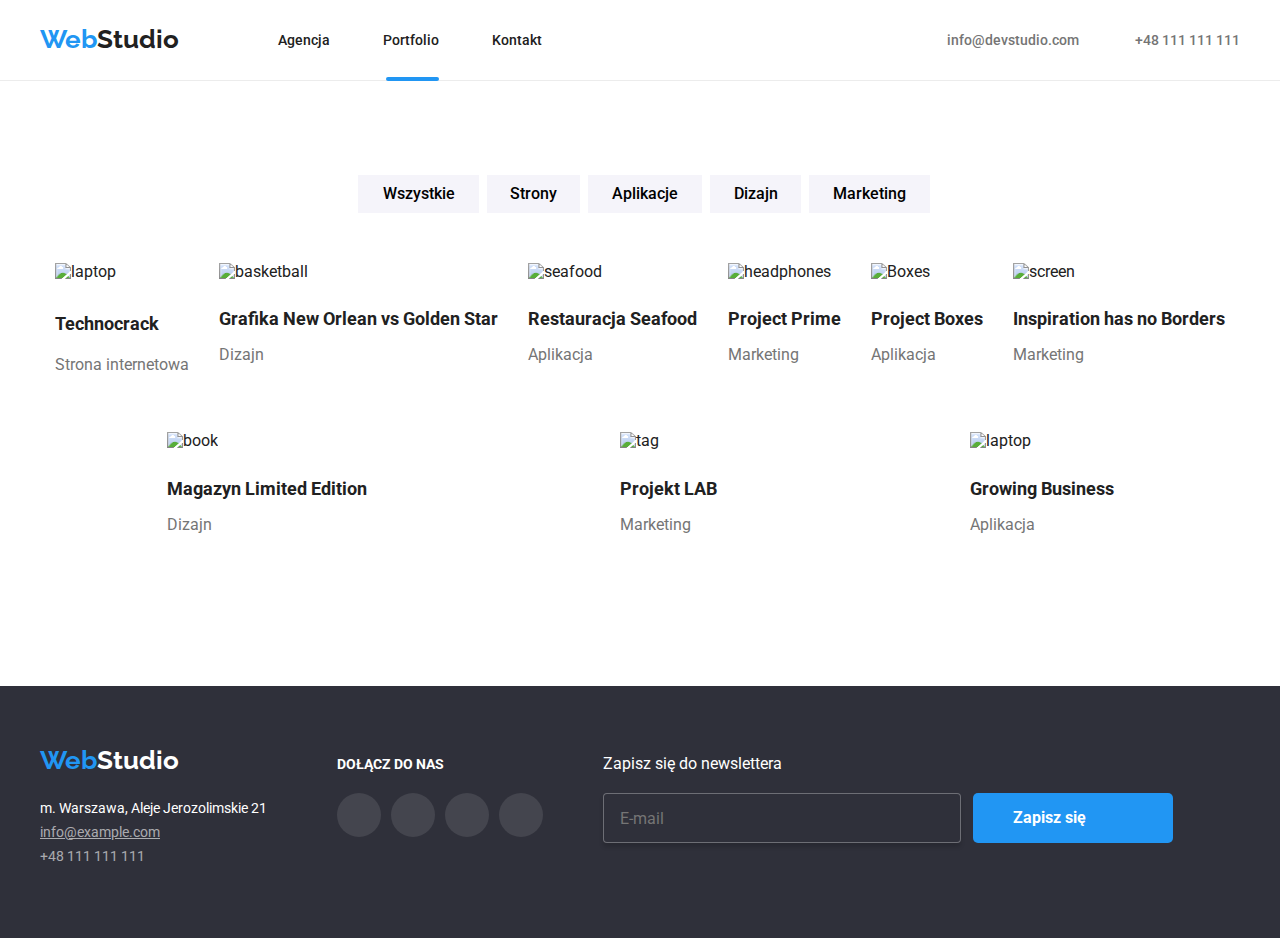
==== portfolio.html @ 6d1f9a61 "finished HW 6" ====
<!DOCTYPE html>
<html lang="en">
  <head>
    <meta charset="UTF-8" />
    <meta http-equiv="X-UA-Compatible" content="IE=edge" />
    <meta name="viewport" content="width=device-width, initial-scale=1.0" />
    <title>Portfolio</title>
    <link rel="preconnect" href="https://fonts.googleapis.com" />
    <link rel="preconnect" href="https://fonts.gstatic.com" crossorigin />
    <link
      href="https://fonts.googleapis.com/css2?family=Raleway:wght@700&family=Roboto:wght@400;500;700;900&display=swap"
      rel="stylesheet"
    />
    <link
      rel="stylesheet"
      href="https://cdnjs.cloudflare.com/ajax/libs/modern-normalize/1.0.0/modern-normalize.min.css"
    />
    <!-- WALIDATOR DODANY POWYZEJ-->
     <link rel="stylesheet" href="css/styles.css" />
  </head>
  <body>
    <header>
      <div class="container">
        <!-- SEKCJA ZACZĘTA OD container i w niej cala reszta-->
        <div class="header">
          <a class="header webstudio" href="index.html"
            ><span class="web">Web</span><span class="studio">Studio</span></a
          >
          <nav>
            <ul class="header_nav_ul header-nav-container">
              <li><a class="header_nav_li agencja" href="./index.html">Agencja</a></li>
              <li>
                <a class="header_nav_li  portfolio_portfolio" href="portfolio.html"
                  >Portfolio</a
                >
              </li>
              <li><a class="header_nav_li kontakt" href="#">Kontakt</a></li>
            </ul>
          </nav>
           <a class="header_mail" href="mailto:info@devstudio.com">
                           <svg class="icon-header icon-envelope" width="16px" height="12px">
                             <use href="./Images/icons.svg#icon-envelope"></use></svg>

           <span> info@devstudio.com</span></a>
          
     
         
         
          <a class="header_tel" href="tel:+48111111111">
             <svg class="icon-header icon-phone" width="16px" height="20px">
            <use href="./Images/icons.svg#icon-smartphone">
          <span>+48 111 111 111</span></a>
        </div>
      </div>
    </header>
    <main>
      <section class="portfolio_section1">
        <div class="container">
          <!-- SEKCJA ZACZĘTA OD container i w niej cala reszta-->
 <ul class="main_button_ul section-nav">
            <li>
              <button class="portfolio_buttons Wszystkie" type="button">
                Wszystkie
              </button>
            </li>
            <li>
              <button class="portfolio_buttons strony" type="button">
                Strony
              </button>
            </li>
            <li>
              <button class="portfolio_buttons Aplikacje" type="button">
                Aplikacje
              </button>
            </li>
            <li>
              <button class="portfolio_buttons dizajn" type="button">
                Dizajn
              </button>
            </li>
            <li>
              <button class="portfolio_buttons marketing" type="button">
                Marketing
              </button>
            </li>
          </ul>
          <ul class="section_ul section-images">
            <li>
              <figure>
                <div class="figure">
                <img
                  src="Images/portfolio/img-lap.jpg"
                  alt="laptop"
                  width="370"
                  height="294"
                />
                  <div class="overlay">
              <p>Technocrack jest popularną platformą wykorzystywaną do rozpowszechniania koronawirusa. Firmy wykorzystują tę platformę do celów szpiegowskich i ataków na niezabezpieczone serwery konkurencji</p>
            </div>
            </div>
                <figcaption class="section_figcaption">
                  <p>Technocrack</p>
                  <span class="section_figcaption_span">
                    Strona internetowa</span
                  >
                </figcaption>
              </figure>
          
            </li>
            <li>
              <figure>
                                <div class="figure">

                <img
                  src="Images/portfolio/img-kosz.jpg"
                  alt="basketball"
                  width="370"
                  height="294"
                />
                   <div class="overlay">
              <p>Technocrack jest popularną platformą wykorzystywaną do rozpowszechniania koronawirusa. Firmy wykorzystują tę platformę do celów szpiegowskich i ataków na niezabezpieczone serwery konkurencji</p>
            </div>
            </div>
                <figcaption class="section_figcaption">
                  Grafika New Orlean vs Golden Star
                  <br /><span class="section_figcaption_span">Dizajn</span>
                </figcaption>
              </figure>
            </li>
            <li>
              <figure>
                                <div class="figure">

                <img
                  src="Images/portfolio/img-seafood.jpg"
                  alt="seafood"
                  width="370"
                  height="294"
                />
                   <div class="overlay">
              <p>Technocrack jest popularną platformą wykorzystywaną do rozpowszechniania koronawirusa. Firmy wykorzystują tę platformę do celów szpiegowskich i ataków na niezabezpieczone serwery konkurencji</p>
            </div>
            </div>
                <figcaption class="section_figcaption">
                  Restauracja Seafood
                  <br /><span class="section_figcaption_span">Aplikacja</span>
                </figcaption>
              </figure>
                              <div class="figure">

            </li>
            <li>
              <figure>
                                                <div class="figure">

                <img
                  src="Images/portfolio/img-head.jpg"
                  alt="headphones"
                  width="370"
                  height="294"
                />
                   <div class="overlay">
              <p>Technocrack jest popularną platformą wykorzystywaną do rozpowszechniania koronawirusa. Firmy wykorzystują tę platformę do celów szpiegowskich i ataków na niezabezpieczone serwery konkurencji</p>
            </div>
            </div>
                <figcaption class="section_figcaption">
                  Project Prime
                  <br /><span class="section_figcaption_span">Marketing</span>
                </figcaption>
              </figure>
            </li>
            <li>
              <figure>
                                <div class="figure">

                <img
                  src="Images/portfolio/img-4(1).jpg"
                  alt="Boxes"
                  width="370"
                  height="294"
                />
                   <div class="overlay">
              <p>Technocrack jest popularną platformą wykorzystywaną do rozpowszechniania koronawirusa. Firmy wykorzystują tę platformę do celów szpiegowskich i ataków na niezabezpieczone serwery konkurencji</p>
            </div>
            </div>
                <figcaption class="section_figcaption">
                  Project Boxes
                  <br /><span class="section_figcaption_span">Aplikacja</span>
                </figcaption>
              </figure>
            </li>
            <li>
              <figure>
                                <div class="figure">

                <img
                  src="Images/portfolio/img-5(1).jpg"
                  alt="screen"
                  width="370"
                  height="294"
                />
                   <div class="overlay">
              <p>Technocrack jest popularną platformą wykorzystywaną do rozpowszechniania koronawirusa. Firmy wykorzystują tę platformę do celów szpiegowskich i ataków na niezabezpieczone serwery konkurencji</p>
            </div>
            </div>
                <figcaption class="section_figcaption">
                  Inspiration has no Borders
                  <br /><span class="section_figcaption_span">Marketing</span>
                </figcaption>
              </figure>
            </li>
            <li>
              <figure>
                                <div class="figure">

                <img
                  src="Images/portfolio/img-6(1).jpg"
                  alt="book"
                  width="370"
                  height="294"
                />
                   <div class="overlay">
              <p>Technocrack jest popularną platformą wykorzystywaną do rozpowszechniania koronawirusa. Firmy wykorzystują tę platformę do celów szpiegowskich i ataków na niezabezpieczone serwery konkurencji</p>
            </div>
            </div>
                <figcaption class="section_figcaption">
                  Magazyn Limited Edition
                  <br /><span class="section_figcaption_span">Dizajn</span>
                </figcaption>
              </figure>
            </li>
            <li>
              <figure>
                                <div class="figure">

                <img
                  src="Images/portfolio/img-7(1).jpg"
                  alt="tag"
                  width="370"
                  height="294"
                />
                   <div class="overlay">
              <p>Technocrack jest popularną platformą wykorzystywaną do rozpowszechniania koronawirusa. Firmy wykorzystują tę platformę do celów szpiegowskich i ataków na niezabezpieczone serwery konkurencji</p>
            </div>
            </div>
                <figcaption class="section_figcaption">
                  Projekt LAB
                  <br /><span class="section_figcaption_span">Marketing</span>
                </figcaption>
              </figure>
            </li>
            <li>
              <figure>
                                <div class="figure">

                <img
                  src="Images/portfolio/img-8.jpg"
                  alt="laptop"
                  width="370"
                  height="294"
                />
                   <div class="overlay">
              <p>Technocrack jest popularną platformą wykorzystywaną do rozpowszechniania koronawirusa. Firmy wykorzystują tę platformę do celów szpiegowskich i ataków na niezabezpieczone serwery konkurencji</p>
            </div>
            </div>
                <figcaption class="section_figcaption">
                  Growing Business
                  <br /><span class="section_figcaption_span">Aplikacja</span>
                </figcaption>
              </figure>
            </li>
          </ul>
        </div>
      </section>
    </main>
    <footer class="footer-container">
      <div class="container">
        <!-- SEKCJA ZACZĘTA OD container i w niej cala reszta-->
           <div class="footer">
                    <div class="welcome">
  <ul class="address_ul">
    <li>    <a class="footer webstudio" href="#"
            ><span class="web">Web</span
            ><span class="studio_footer">Studio</span></a
          ></li>
              <li class="address_li_1">m. Warszawa, Aleje Jerozolimskie 21</li>
              <li>
                <a class="footer_a footer_email" href="mailto:info@example.com"
                  >info@example.com</a
                >
              </li>
              <li>
                <a class="footer_a" href="telto:+48111111111"
                  >+48 111 111 111</a
                >
              </li>
            </ul>
            <ul class="end">
      
          
              <li> <span>DOŁĄCZ DO NAS</span></li>
              <li>
                <ul class="social-end">
                  <li>
                        <a href="#">
                          
                <svg width="20px" height="20px">
                  <use href="./Images/icons.svg#icon-instagram"></use>
                </svg>
                </a>
              </li>
              <li>
                                        <a href="#">
                <svg width="20px" height="20px">
                  <use href="./Images/icons.svg#icon-twitter"></use>
                </svg>
                </a>
              </li>
              <li>
                                        <a href="#">
                <svg width="20px" height="20px">
                  <use href="./Images/icons.svg#icon-facebook"></use>
                </svg>
                </a>
              </li>
              <li>                        <a href="#">
                <svg width="20px" height="20px">
                  <use href="./Images/icons.svg#icon-linkedin"
></use>
                </svg>
                </a>
              </li>
                </ul>
            </ul>
          </address>
                                  <div class="newsletter">
                                    <span>Zapisz się do newslettera</span>
                                    <form action="">
                                      <div class="newsletter-flex">
                                      <label for="email-newsletter"></label>
                                      <input type="email" class="email-newsletter" id="email-newsletter" placeholder="E-mail">
                                      <button class="newsletter-button" type="submit">
                                       <span>Zapisz się</span> 
                                            <svg class="flyletter" height="24px"> 
  <use href="./Images/symbol-defs.svg#icon-flyletter"></use>
</svg>
</button>
                                  


                                      </button>
                                      </div>
                                    </form>
                                  </div>

        </div>
        </div>
      </div>
    </footer>
   

  </body>
</html>
---- css/styles.css ----
body {
    color: #212121;
    /* Niewiem jak dodac kolejne czcionki alternatywne dla roboto, ale dodana jest rodzina bezszeryfowa     */
    font-family: 'Roboto', sans-serif;
}


h2 {
    font-size: 36px;
    font-weight: 700;
    line-height: 0.85;
}

h3 {
    font-size: 14px;
    font-weight: 700;
    line-height: 1.17;
}

.h3_p {
    font-size: 14px;
    font-weight: 400;
    color: #757575;
    line-height: 1.71;
    margin-top: 10px;
}

h1,
h2,
h3,
ul,
p,
section,
figure {
    padding: 0px;
    margin: 0px;
}

header {
    background-color: #FFFFFF;
}

footer {
    background-color: #2F303A;
}

ul {
    list-style-type: none;
}

main {
    padding-bottom: 94px;
}

.container {
    width: 1200px;
    margin: 0 auto;
}

.header {
    display: flex;
    height: 80px;
    align-items: center;
}

header {
    border-bottom: 1px solid #ECECEC;

}

.section2 {
    display: flex;
    margin-top: 30px;
}

.section3 {
    display: flex;
    justify-content: space-between;
}

.section3 li {
    position: relative;
}

.section3 div {
    position: absolute;
    top: 224px;
    width: 370px;
    height: 70px;
    background-color: rgba(47, 48, 58, 0.8);
    text-align: center;
    color: #FFFFFF;
}

.section3-div p {
    margin-top: 27px;
    margin-bottom: 27px;
    font-weight: 700px;
    font-size: 14px;
    line-height: 16.41px;
}

.main_section4 {
    display: flex;
    justify-content: space-between;
    background-color: #F5F4FA;
    margin-bottom: 94px;
}

.section-nav {
    display: flex;
    justify-content: center;
}

.section-images {
    display: flex;
    flex-wrap: wrap;
    justify-content: space-around;
}

.section-images li {
    margin-bottom: 30px;
    background-color: #FFFFFF;
}

.footer {
    height: 252px;
    margin-top: auto;
}

.main_section1.container {
    flex-direction: column;
    align-items: center;

}


.header-nav-container {
    display: flex;
}

.figure {
    position: relative;
    overflow: hidden;

    transition-property: box-shadow;
    transition-duration: 250ms;
    transition-timing-function: cubic-bezier(0.4, 0, 0.2, 1);

}

. .section_ul.container {
    flex-wrap: wrap;
    justify-content: space-around;
}

.section_ul.container li {
    padding: 0px;
    margin: 0px;
    margin-top: 30px;
}

.section_ul li:hover {
    border: 1px solid #EEEEEE;
    box-shadow: 0px 1px 1px rgba(161, 131, 131, 0.12),
        0px 4px 4px rgba(0, 0, 0, 0.06),
        1px 4px 6px rgba(0, 0, 0, 0.16);

}

.section_ul li:hover .overlay {
    transform: translateY(0);
    visibility: visible;
}

.overlay {
    position: absolute;
    visibility: hidden;
    top: 0;
    left: 0;
    width: 100%;
    height: 100%;
    background-color: rgba(33, 150, 243, 0.9);
    transform: translateY(100%);
    transition: transform 500ms cubic-bezier(0.4, 0, 0.2, 1);
}

.overlay p {
    font-size: 18px;
    font-weight: 400;
    color: #FFFFFF;
    line-height: 28px;
    display: inline-block;
    width: 301px;
    height: 196px;
    display: flex;
    justify-content: center;
    margin: 49px 45px 49px 24px;
}


.agencja {
    width: 53px;
    margin-left: 93px;
}



.agencja_index::after {
    content: "";
    width: 53px;
    height: 4px;
    background-color: #2196F3;
    display: inline-block;
    position: relative;
    top: 36px;
    right: 53px;
    border-radius: 2px;
}

.portfolio_portfolio::after {
    content: "";
    width: 53px;
    height: 4px;
    background-color: #2196F3;
    display: inline-block;
    position: relative;
    top: 36px;
    right: 53px;
    border-radius: 2px;
}

.portfolio_portfolio {
    margin-left: 53px;


}

.portfolio {
    width: 58px;
    margin-right: 53px;
}

.kontakt {
    width: 51px;
}

.header_mail,
.header_tel {
    color: #757575;
    text-decoration: none;
    font-size: 14px;
    font-weight: 500;
    line-height: 1.17;
    display: flex;
    align-items: center;
    fill: #757575;
    transition-property: color;
    transition-duration: 250ms;
    transition-timing-function: cubic-bezier(0.4, 0, 0.2, 1);
}



.header_nav_li:hover,
.header_nav_li:focus,
.header_mail:hover,
.header_mail:focus,
.header_tel:hover,
.header_tel:focus {
    fill: #2196F3;
    color: #2196F3;
}

.header_nav_li {
    color: #212121;
    text-decoration: none;
    font-size: 14px;
    font-weight: 500;
    line-height: 1.17;
    height: 16px;
    padding-top: 32px;
    padding-bottom: 32px;
    transition-property: color;
    transition-duration: 250ms;
    transition-timing-function: cubic-bezier(0.4, 0, 0.2, 1);
}

.main_section1 {
    background-image: linear-gradient(rgba(47, 48, 58, 0.4),
            rgba(47, 48, 58, 0.4)),
        url(../Images/background.jpg);
    height: 600px;
    background-size: cover;
    background-repeat: no-repeat;
}


.main_section2 {
    margin-top: 94px;
}

.section2-icons {
    display: flex;
    justify-content: space-around;
    align-items: center;
}

.section2-icons li {
    background-color: #F5F4FA;
    width: 270px;
    height: 120px;
}

.section2-icons svg {
    width: 270px;
    height: 70px;
    margin: auto;
    margin-top: 25px;

}


.h1-title {
    width: 696px;
    text-align: center;
    width: 650px;
    display: block;
    margin-left: auto;
    margin-right: auto;
    padding-top: 200px;
}

.main_section3 h2 {
    text-align: center;
    margin-top: 94px;
    margin-bottom: 50px;
}

.main_section3 {
    margin-bottom: 94px;
}

.main_section4 h2 {
    text-align: center;
    margin-top: 94px;
    margin-bottom: 50px;
}

.main_section5 h2 {
    text-align: center;
    margin-bottom: 50px;
}

.main_section5 {
    padding-bottom: 94px;
}

.main_section4>li {
    box-shadow: 0px 1px 3px rgba(0, 0, 0, 0.12),
        0px 1px 1px rgba(0, 0, 0, 0.14),
        0px 2px 1px rgba(0, 0, 0, 0.2);
    border-radius: 0px 0px 4px 4px;
    padding-bottom: 30px;
    background-color: #FFFFFF;
}










.header_nav_ul,
.main_button_ul,
.address_ul {
    list-style-type: none;
}

.main_button_ul.container {
    justify-content: center;
}

.main_button_ul button:hover,
.main_button_ul button:focus {
    box-shadow: 0px 3px 1px rgba(0, 0, 0, 0.1),
        0px 1px 2px rgba(0, 0, 0, 0.08),
        0px 2px 2px rgba(0, 0, 0, 0.12);

}











.icon-envelope,
.icon-phone {
    margin-right: 10px;
}

.header_tel {
    margin-left: 30px;
}

.header_mail {
    margin-left: auto;
}

.web {
    color: #2196F3;
}

.studio {
    color: #212121;
}

.studio_footer {
    color: white;
}

.footer.webstudio {
    text-decoration: none;
    font-family: "Raleway";
    font-size: 26px;
    font-weight: 700;
    width: 145px;
    height: 31px;
    margin-top: 60px;
    display: inline-block;
}

.header.webstudio {
    text-decoration: none;
    font-family: "Raleway";
    font-size: 26px;
    font-weight: 700;
    width: 145px;
    height: 31px;
}

h1 {
    font-size: 44px;
    font-weight: 900;
    color: #FFFFFF;
    line-height: 1.36;
}

.klienci {
    display: flex;
    justify-content: space-between;
    align-items: center;

}

.klienci svg {
    border-radius: 4px;
    fill: #AFB1B8;
    border: 1px solid #AFB1B8;
    transition-property: fill, border;
    transition-timing-function: cubic-bezier(0.4, 0, 0.2, 1);
    transition-duration: 250ms;

}

.klienci svg:hover {
    fill: #2196F3;
    border: 1px solid #2196F3;

}



/*                  PORTFOIO                */

.portfolio_buttons {
    cursor: pointer;
    font-size: 16px;
    font-weight: 500;
    line-height: 1.62;
    margin-left: 8px;
    border: none;
    height: 38px;
    margin-top: 94px;
    margin-bottom: 50px;
    background-color: #F5F4FA;
    transition-property: color, background-color, box-shadow;
    transition-duration: 800ms;
    transition-timing-function: cubic-bezier(0.4, 0, 0.2, 1);
}

.portfolio_buttons:hover {
    color: white;
    background-color: #2196F3;
    box-shadow: 0px 3px 1px rgba(0, 0, 0, 0.1),
        0px 1px 2px rgba(0, 0, 0, 0.08),
        0px 2px 2px rgba(0, 0, 0, 0.12);
    border-radius: 4px;
}

.portfolio_buttons.Wszystkie {
    width: 121px;
}

.portfolio_buttons.strony {
    width: 93px;
}

.portfolio_buttons.Aplikacje {
    width: 114px;
}

.portfolio_buttons.dizajn {
    width: 91px;
}

.portfolio_buttons.marketing {
    width: 121px;
}

.section_figcaption {
    margin-top: 20px;
}

.section_figcaption_span {
    margin-top: 4px;
}




.main_button {
    font-family: roboto;
    font-size: 16px;
    font-weight: 700;
    line-height: 1.87;
    cursor: pointer;
    background-color: #2196F3;
    color: #FFFFFF;
    width: 200px;
    height: 50px;
    box-shadow: 0px 4px 4px rgba(0, 0, 0, 0.15);
    border-radius: 4px;
    border: none;
    margin-top: 30px;
    display: block;
    margin: auto;
    margin-top: 30px;
    transition: 500ms linear;
    animation-duration: 500ms;
}

.section_figcaption {
    font-size: 18px;
    font-weight: 700;
    line-height: 35px;
    margin-bottom: 20px;


}

.section_figcaption p {
    padding-top: 5px;
    padding-bottom: 5px;
}


.section_figcaption_span {
    font-size: 16px;
    font-weight: 400;
    color: #757575;
    line-height: 35px;
    padding-top: 5px;
    padding-bottom: 5px;
}

.figcaption_main {
    font-size: 16px;
    font-weight: 500;
    line-height: 1.17;
    margin-top: 30px;
    text-align: center;
}

.figcaption_span {
    color: #757575;
    font-weight: 400;
}

.figcaption_main p {
    margin-top: 10px;
}

.address_li_1 {
    color: #FFFFFF;
    font-size: 14px;
    font-weight: 400;
    font-family: roboto;

    line-height: 1.71;
    margin-top: 20px;
}

.footer_a {
    color: rgba(255, 255, 255, 0.6);
    font-size: 14px;
    font-weight: 400;
    font-style: normal;
    line-height: 1.71;
    text-decoration: none;
    margin-top: 9px;
}

.footer_email {
    text-decoration: underline;
}

.Nasz-zespol-ikony {
    display: flex;
}

.sociale {}

.linki {
    width: 206px;
    /*border: 1px solid black; */
    margin-right: auto;
    margin-left: auto;
    margin-top: 20px;
    display: flex;
    justify-content: space-between;
    align-items: center;

}

.linki a {
    height: 44px;
    width: 44px;
    display: inline-block;
    border-radius: 50%;
    fill: #757575;
    transition-property: background-color;
    transition-timing-function: cubic-bezier(0.4, 0, 0.2, 1);
    transition-duration: 250ms;

}

.linki svg {
    margin-top: 12px;
    margin-bottom: 12px;
    transition-duration: 250ms;



}

.linki svg:hover {
    fill: #EEEEEE;
}

.linki a:hover {
    background-color: #2196F3;
    fill: #EEEEEE;
}


.welcome {
    display: flex;
    align-items: baseline;
}

.end {
    margin-left: 70px;
}

.end span {
    margin-bottom: 20px;
    color: white;
    font-size: 14px;
    font-weight: 700;
}

.social-end {
    display: flex;
    margin-top: 20px;
}

.social-end a {
    height: 44px;
    width: 44px;
    display: inline-block;
    border-radius: 50%;
    fill: white;
    background-color: rgba(255, 255, 255, 0.1);
    margin-right: 10px;
    transition-property: background-color;
    transition-timing-function: cubic-bezier(0.4, 0, 0.2, 1);
    transition-duration: 250ms;

}

.social-end a:hover {
    background-color: #2196F3;
}



.social-end svg {
    margin: 12px
}

.backdrop {
    position: fixed;
    top: 0px;
    left: 0px;
    width: 100%;
    height: 100%;
    background-color: rgba(0, 0, 0, 0.2);
    transition: 250ms cubic-bezier(0.4, 0, 0.2, 1);
}

.modal {
    position: absolute;
    left: 50%;
    top: 50%;
    transform: translate(-50%, -50%);
    width: 528px;
    height: 581px;
    background-color: #FFFFFF;
    transition-property: scale(1);
    animation: animateModal 1000ms 1000ms;
}

@keyframes animateModal {
    0% {
        transform: translate(-50%, -50%) scale(0);
    }

    100% {
        transform: translate(-50%, -50%) scale(1);
    }

}

.is-hidden {
    opacity: 0;
    visibility: hidden;
    pointer-events: none;
}

.close-btn {
    position: absolute;
    top: 8px;
    right: 8px;
    width: 30px;
    height: 30px;
    background-color: #FFFFFF;
    border: 1px solid rgba(0, 0, 0, 0.1);
    border-radius: 50%;
    cursor: pointer;
    padding: 0px;

}

.icon-close {
    width: 11px;
    height: 11px;
    margin: 8.5px;
}

.newsletter span {

    color: #FFFFFF;
}

.newsletter {
    margin-left: 50px;
}

.email-newsletter {
    width: 358px;
    height: 50px;
    background-color: #2F303A;
    border: 1px solid;
    padding-left: 16px;
    border-color: rgba(255, 255, 255, 0.3);
    border-radius: 4px;
    box-shadow: 0px 4px 4px 0px #00000026;
    color: #EEEEEE;
    outline: none;
}

.email-newsletter::placeholder {}

.newsletter-button {
    width: 200px;
    height: 50px;
    background-color: #2196F3;
    border-radius: 5px;
    margin-left: 12px;
    color: #FFFFFF;
    padding: 0;
    border: 0;
    display: flex;
    justify-content: center;
    align-items: center;
}

.newsletter-flex {
    display: flex;
    justify-content: center;
    margin-top: 20px;
}

.flyletter {
    width: 24px;
    margin-left: 24px;

}

.newsletter-button span {
    color: #FFFFFF;
    font-weight: 700;
    font-size: 16px;
    width: 82px;
    display: inline;
    line-height: 30px;

}

.newsletter-button:hover {
    cursor: pointer;
}

/*                                           MODAL       */

.modal label {
    position: absolute;
}

.modal p {
    position: absolute;
    top: 40px;
    font-size: 20px;
    line-height: 23, 44px;
    color: #212121;
    font-weight: 700;
    width: 448px;
    display: block;
    text-align: center;
}



.Feedback {
    top: 309px;
    margin-left: 40px;

}

textarea {
    width: 448px;
    border: 1px solid rgba(33, 33, 33, 0.2);

}

.Feedback-textarea {
    margin-top: 4px;
    resize: none;
    padding-left: 16px;
    padding-top: 12px;
}

.Feedback::placeholder {
    color: rgba(117, 117, 117, 0.5);
}

.Feedback-textarea:focus {
    border: 1px solid #2196F3;
    outline: none;

}

.checkbox {
    top: 450px;
    left: 54px;
    position: absolute;
    width: 16px;
    height: 15px;
      width: 397px;
      left: 0;
}

.checkbox input {
    width: 16px;
    height: 15px;
}

.checkbox a {
    color: #2196F3;
    text-decoration: underline;
}

.checkbox a:hover {
    cursor: default;

}

.checkbox p {
    top: -4px;
    font-family: Roboto;
    font-size: 14px;
    font-style: normal;
    font-weight: 400;
    line-height: 24px;
    letter-spacing: 0.03em;
    text-align: left;
margin-left: 54px;
    display: flex;
    align-items: center;
}


.column-modal {
    width: 448px;
    height: 40px;
    position: relative;
    margin-top: 4px;
}










.column-modal input {
    padding-left: 42px;
    width: 406px;
    height: 40px;
    border: 1px solid rgba(33, 33, 33, 0.2);
    width: 100%;
    border-radius: 4px;
}

.column-modal input {
    outline: none;
}

.column-modal input:hover,
.column-modal input:focus {
    outline: #2196F3;
    border: 1px solid #2196F3;
    fill: #2196F3;
}



.column-modal:hover {
    fill: #2196F3;
}

.column-modal:focus-within {
    fill: #2196F3;

}




.Imie {
    top: 75px;
    display: block;
    margin-left: 40px;
    margin-top: 12px;
}

.Telefon {
    top: 160px;
    margin-left: 40px;
}

.email {
    margin-left: 40px;
    margin-top: 10px;
    display: block;
    top: 221px;
}

.icon-person {
    position: absolute;
    top: 35%;
    left: 15px;
}

.icon-tel {
    position: absolute;
    top: 35%;
    left: 15px;
}

.icon-letter {
    position: absolute;
    top: 45%;
    left: 15px;
}

.submit-modal {
    width: 200px;
    height: 50px;
    background-color: #2196F3;
    font-size: 16px;
    font-weight: 700;
    line-height: 30px;
    border: none;
    border-radius: 4px;
    box-shadow: 0px 4px 4px 0px #00000026;
    top: 500px;
    left: 164px;
    position: absolute;
    color: #EEEEEE;

}


.checkbox p::before {
    content: "";
    display: block;
    height: 16px;
    width: 16px;
    border: 1px solid #212121;
    border-radius: 1px;
    display: inline-block;
    margin-right: 7px;
      
}
.checkbox-input:checked +  p::before {
        background-color: #2196F3;
    border: none;
    background-image: url(/Images/chekcbox.svg);
    background-repeat: no-repeat;
    background-position: center;
}


.visually-hidden {
    position: absolute !important;
    clip: rect(1px 1px 1px 1px);
    clip: rect(1px, 1px, 1px, 1px);
    padding: 0 !important;
    border: 0 !important;
    height: 1px !important;
    width: 1px !important;
    overflow: hidden;
}
/*
.checkbox:checked + .checkbox p::before {
    color: red;
    background-color: red;
}



.imie-modal input:focus {
    border: 1px solid #2196F3;
    fill: red;

}
.Telefon {
    margin-left: 40px;
    margin-top: 10px;
    top: 153px;
    display: block;
}

.Telefon input {
    border: 1px solid rgba(33, 33, 33, 0.2);
    width: 448px;
    height: 40px;
    margin-right: 40px;
    margin-top: 4px;
}
.column-modal :nth-child(1) {
    margin-top: 150px;
}
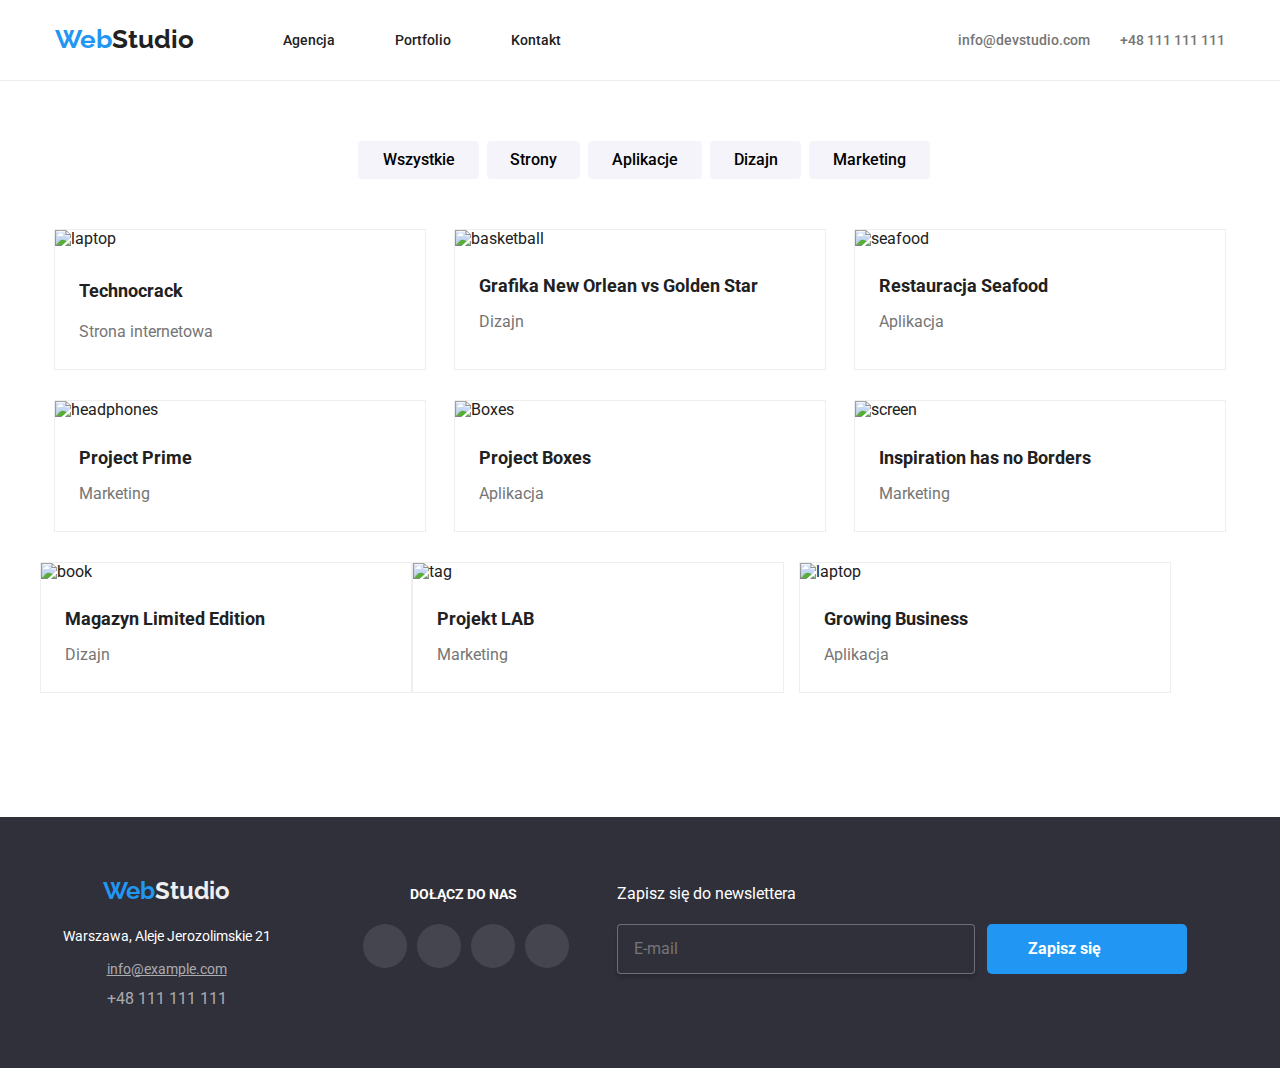
==== commit e8186082: "hamburger done" ====
--- a/portfolio.html
+++ b/portfolio.html
@@ -16,29 +16,37 @@
       href="https://cdnjs.cloudflare.com/ajax/libs/modern-normalize/1.0.0/modern-normalize.min.css"
     />
     <!-- WALIDATOR DODANY POWYZEJ-->
-     <link rel="stylesheet" href="css/styles.css" />
+     <link rel="stylesheet" href="./css/main.min.css" />
   </head>
   <body>
     <header>
       <div class="container">
         <!-- SEKCJA ZACZĘTA OD container i w niej cala reszta-->
-        <div class="header">
-          <a class="header webstudio" href="index.html"
-            ><span class="web">Web</span><span class="studio">Studio</span></a
+          <div class="header">
+          <a class="header-logo" href="index.html"
+            ><span class="header-logo__web">Web</span><span class="header-logo__studio--black-theme">Studio</span></a
           >
+          <a href="#" class="mobile-menu" mobile-menu-open="">
+
+                                         <svg width="24px" height="60px"><use href="./Images/symbol-defs-hamburger.svg#icon-hamburger" id="hamburger"></use></svg>
+</a>
+</button>
           <nav>
-            <ul class="header_nav_ul header-nav-container">
-              <li><a class="header_nav_li agencja" href="./index.html">Agencja</a></li>
+            <ul class="header-nav">
+              <li><a class="header-nav__item  header-nav__item_after" href="index.html">Agencja</a></li>
               <li>
-                <a class="header_nav_li  portfolio_portfolio" href="portfolio.html"
+                <a class="header-nav__item header-nav__item_margin-right" href="portfolio.html"
                   >Portfolio</a
                 >
-              </li>
-              <li><a class="header_nav_li kontakt" href="#">Kontakt</a></li>
+
+              </li>
+              <li><a class="header-nav__item" href="#">Kontakt</a></li>
             </ul>
           </nav>
-           <a class="header_mail" href="mailto:info@devstudio.com">
-                           <svg class="icon-header icon-envelope" width="16px" height="12px">
+          <div class="header-contacts">
+
+           <a class="header-mail" href="mailto:info@devstudio.com">
+                           <svg class="header-mail__icon" >
                              <use href="./Images/icons.svg#icon-envelope"></use></svg>
 
            <span> info@devstudio.com</span></a>
@@ -46,18 +54,22 @@
      
          
          
-          <a class="header_tel" href="tel:+48111111111">
-             <svg class="icon-header icon-phone" width="16px" height="20px">
+          <a class="header-tel" href="tel:+48111111111">
+             <svg class="header-tel__icon">
             <use href="./Images/icons.svg#icon-smartphone">
           <span>+48 111 111 111</span></a>
+        </div>
         </div>
       </div>
     </header>
     <main>
-      <section class="portfolio_section1">
+                  <!--        SASS ZROBIONY DO TEGO PUNKTU-->
+                                <!--       BEM zrobiony do tego punktu-->
+
+      <section>
         <div class="container">
           <!-- SEKCJA ZACZĘTA OD container i w niej cala reszta-->
- <ul class="main_button_ul section-nav">
+ <ul class="section-nav">
             <li>
               <button class="portfolio_buttons Wszystkie" type="button">
                 Wszystkie
@@ -91,8 +103,7 @@
                 <img
                   src="Images/portfolio/img-lap.jpg"
                   alt="laptop"
-                  width="370"
-                  height="294"
+              
                 />
                   <div class="overlay">
               <p>Technocrack jest popularną platformą wykorzystywaną do rozpowszechniania koronawirusa. Firmy wykorzystują tę platformę do celów szpiegowskich i ataków na niezabezpieczone serwery konkurencji</p>
@@ -114,8 +125,6 @@
                 <img
                   src="Images/portfolio/img-kosz.jpg"
                   alt="basketball"
-                  width="370"
-                  height="294"
                 />
                    <div class="overlay">
               <p>Technocrack jest popularną platformą wykorzystywaną do rozpowszechniania koronawirusa. Firmy wykorzystują tę platformę do celów szpiegowskich i ataków na niezabezpieczone serwery konkurencji</p>
@@ -134,8 +143,7 @@
                 <img
                   src="Images/portfolio/img-seafood.jpg"
                   alt="seafood"
-                  width="370"
-                  height="294"
+                 
                 />
                    <div class="overlay">
               <p>Technocrack jest popularną platformą wykorzystywaną do rozpowszechniania koronawirusa. Firmy wykorzystują tę platformę do celów szpiegowskich i ataków na niezabezpieczone serwery konkurencji</p>
@@ -156,8 +164,7 @@
                 <img
                   src="Images/portfolio/img-head.jpg"
                   alt="headphones"
-                  width="370"
-                  height="294"
+               
                 />
                    <div class="overlay">
               <p>Technocrack jest popularną platformą wykorzystywaną do rozpowszechniania koronawirusa. Firmy wykorzystują tę platformę do celów szpiegowskich i ataków na niezabezpieczone serwery konkurencji</p>
@@ -176,8 +183,7 @@
                 <img
                   src="Images/portfolio/img-4(1).jpg"
                   alt="Boxes"
-                  width="370"
-                  height="294"
+                
                 />
                    <div class="overlay">
               <p>Technocrack jest popularną platformą wykorzystywaną do rozpowszechniania koronawirusa. Firmy wykorzystują tę platformę do celów szpiegowskich i ataków na niezabezpieczone serwery konkurencji</p>
@@ -196,8 +202,7 @@
                 <img
                   src="Images/portfolio/img-5(1).jpg"
                   alt="screen"
-                  width="370"
-                  height="294"
+                  
                 />
                    <div class="overlay">
               <p>Technocrack jest popularną platformą wykorzystywaną do rozpowszechniania koronawirusa. Firmy wykorzystują tę platformę do celów szpiegowskich i ataków na niezabezpieczone serwery konkurencji</p>
@@ -216,8 +221,7 @@
                 <img
                   src="Images/portfolio/img-6(1).jpg"
                   alt="book"
-                  width="370"
-                  height="294"
+               
                 />
                    <div class="overlay">
               <p>Technocrack jest popularną platformą wykorzystywaną do rozpowszechniania koronawirusa. Firmy wykorzystują tę platformę do celów szpiegowskich i ataków na niezabezpieczone serwery konkurencji</p>
@@ -236,8 +240,7 @@
                 <img
                   src="Images/portfolio/img-7(1).jpg"
                   alt="tag"
-                  width="370"
-                  height="294"
+                 
                 />
                    <div class="overlay">
               <p>Technocrack jest popularną platformą wykorzystywaną do rozpowszechniania koronawirusa. Firmy wykorzystują tę platformę do celów szpiegowskich i ataków na niezabezpieczone serwery konkurencji</p>
@@ -256,8 +259,7 @@
                 <img
                   src="Images/portfolio/img-8.jpg"
                   alt="laptop"
-                  width="370"
-                  height="294"
+                 
                 />
                    <div class="overlay">
               <p>Technocrack jest popularną platformą wykorzystywaną do rozpowszechniania koronawirusa. Firmy wykorzystują tę platformę do celów szpiegowskich i ataków na niezabezpieczone serwery konkurencji</p>
@@ -276,31 +278,31 @@
     <footer class="footer-container">
       <div class="container">
         <!-- SEKCJA ZACZĘTA OD container i w niej cala reszta-->
-           <div class="footer">
-                    <div class="welcome">
-  <ul class="address_ul">
-    <li>    <a class="footer webstudio" href="#"
-            ><span class="web">Web</span
-            ><span class="studio_footer">Studio</span></a
+            <div class="footer">
+                    <div class="footer-flex">
+  <ul class="footer-adres">
+    <li>    <a class="footer-logo" href="#"
+            ><span class="footer-logo__web">Web</span
+            ><span class="footer-logo__studio--white-theme">Studio</span></a
           ></li>
-              <li class="address_li_1">m. Warszawa, Aleje Jerozolimskie 21</li>
-              <li>
-                <a class="footer_a footer_email" href="mailto:info@example.com"
+              <li class="footer-adres__item1"><p>Warszawa, Aleje Jerozolimskie 21</p></li>
+              <li class="footer-adres__item2">
+                <a href="mailto:info@example.com"
                   >info@example.com</a
                 >
               </li>
-              <li>
-                <a class="footer_a" href="telto:+48111111111"
+              <li class="footer-adres__item3">
+                <a href="telto:+48111111111"
                   >+48 111 111 111</a
                 >
               </li>
             </ul>
-            <ul class="end">
+            <ul class="footer-socials">
       
           
               <li> <span>DOŁĄCZ DO NAS</span></li>
-              <li>
-                <ul class="social-end">
+             <li>
+                <ul class="footer-socials__icons">
                   <li>
                         <a href="#">
                           
@@ -333,19 +335,20 @@
                 </ul>
             </ul>
           </address>
-                                  <div class="newsletter">
+                      <div class="footer-form">
                                     <span>Zapisz się do newslettera</span>
                                     <form action="">
-                                      <div class="newsletter-flex">
-                                      <label for="email-newsletter"></label>
-                                      <input type="email" class="email-newsletter" id="email-newsletter" placeholder="E-mail">
-                                      <button class="newsletter-button" type="submit">
+                                      <div class="footer-form__flex ">
+                                      <label for="footer-form__label"></label>
+                                      <input type="email" class="footer-form__label" id="email-newsletter" placeholder="E-mail">
+                                      <button class="footer-form__button " type="submit">
                                        <span>Zapisz się</span> 
-                                            <svg class="flyletter" height="24px"> 
+                                            <svg class="footer-form__icon" height="24px"> 
   <use href="./Images/symbol-defs.svg#icon-flyletter"></use>
 </svg>
 </button>
                                   
+                                  
 
 
                                       </button>
@@ -357,7 +360,37 @@
         </div>
       </div>
     </footer>
-   
+    <div class="backdrop is-hidden" mobile-menu>
+
+         <div class="mobile-modal">
+           <svg class="mobile-modal__close-btn" width="20px" height="20px" mobile-menu-close>
+             <use href="./Images/symbol-defs.svg#icon-x" width="20px" height="20px"></use>
+           </svg>
+              <nav>
+            <ul class="mobile-modal__nav">
+              <li><a class="mobile-modal__item  " href="index.html">Agencja</a></li>
+              <li>
+                <a class="mobile-modal__item header-nav__item_margin-right" href="portfolio.html"
+                  >Portfolio</a
+                >
+
+              </li>
+              <li><a class="mobile-modal__item" href="#">Kontakt</a></li>
+            </ul>
+          </nav>
+                     <a class="mobile-modal__mail" href="mailto:info@devstudio.com">
+                     info@devstudio.com</a>
+          <a class="mobile-modal__tel" href="tel:+48111111111">
++48111111111 </a>
+<ul class="mobile-modal__socials">
+  <li>Instagram</li>
+  <li>Twitter</li>
+  <li>Facebook</li>
+  <li>Linkedin</li>
+</ul>
+           </div>
+           </div>
+    <script src="./js/mobile-menu.js"></script>
 
   </body>
 </html>--- a/css/main.min.css
+++ b/css/main.min.css
@@ -0,0 +1,2 @@
+body{color:#212121;font-family:'Roboto', sans-serif}h2{font-size:36px;font-weight:700;line-height:0.85}h3{font-size:14px;font-weight:700;line-height:1.17}h1,h2,h3,ul,p,section,figure{padding:0px;margin:0px}footer{background-color:#2F303A}header{border-bottom:1px solid #ECECEC;background-color:#FFFFFF}ul{list-style-type:none}main{padding-bottom:94px}.header-nav,.main_button_ul,.footer-adres{list-style-type:none}.header{display:flex;height:80px;align-items:center}.header-logo{text-decoration:none;font-family:"Raleway";font-size:26px;font-weight:700;width:145px;height:31px}.header-logo__web{color:#2196F3}.header-logo__studio--black-theme{color:#212121}.header-nav{display:flex;margin-left:93px}.header-nav__item{color:#212121;text-decoration:none;font-size:14px;font-weight:500;line-height:1.17;height:16px;padding-top:32px;padding-bottom:32px;transition-property:color;transition-duration:250ms;transition-timing-function:cubic-bezier(0.4, 0, 0.2, 1)}.header-nav__item_after::after{content:"";width:53px;height:4px;background-color:#2196F3;display:inline-block;position:relative;top:36px;right:53px;border-radius:2px}.header-nav__item_margin-left{margin-left:53px}.header-nav__item_margin-right{margin-right:53px}.header-mail,.header-tel{color:#757575;text-decoration:none;font-size:14px;font-weight:500;line-height:1.17;display:flex;align-items:center;fill:#757575;transition-property:color;transition-duration:250ms;transition-timing-function:cubic-bezier(0.4, 0, 0.2, 1)}.header-mail:hover,.header-mail:focus,.header-tel:hover,.header-tel:focus,.header-nav__item:hover,.header-nav__item:focus{fill:#2196F3;color:#2196F3}.header-mail__icon{margin-right:10px;width:16px;height:12px}.header-tel__icon{width:16px;height:20px;margin-right:10px}.header-mail{margin-left:auto}.header-tel{margin-left:30px}@media (min-width: 480px){.header{height:60px;margin-left:15px;display:flex}.header-nav{display:none}.header-mail,.header-tel{display:none}.mobile-menu{margin-right:15px;margin-left:auto}#hamburger{margin-right:15px}}@media (min-width: 768px){.header{height:80px;align-items:center;margin-left:15px;margin-right:15px}.header-nav{display:flex;margin-left:83px}.header-mail,.header-tel{display:block;font-size:12px;margin:0}.header-contacts{margin-left:0px;flex-direction:column;align-items:center;justify-content:center;margin-left:auto}.header-mail__icon{width:14px}.header-tel__icon{width:10px}}@media (min-width: 768px){.header-nav__item_after::after{display:none}.header-nav li{margin-right:60px}.header-nav__item_margin-right{margin-right:0px}.mobile-menu{display:none}}@media (min-width: 1200px){.header{display:flex}.header svg{display:none}.header-contacts{display:flex;flex-direction:row;align-items:baseline}.header-tel{margin-left:30px}.header-tel__icon{padding-top:5px}.header-mail,.header-tel{font-size:14px}.mobile-menu{display:none}}.main-section1{background-image:linear-gradient(rgba(47,48,58,0.4), rgba(47,48,58,0.4)),url(../Images/background.jpg);height:600px;background-size:cover;background-repeat:no-repeat}.main-section1.container{flex-direction:column;align-items:center}.h1-title{width:696px;text-align:center;width:650px;display:block;margin-left:auto;margin-right:auto;padding-top:200px;color:#FFFFFF;font-family:Roboto;font-size:44px;font-style:normal;font-weight:900;line-height:60px;letter-spacing:0.06em;text-align:center}.main-button{font-family:roboto;font-size:16px;font-weight:700;line-height:1.87;cursor:pointer;background-color:#2196F3;color:#FFFFFF;width:200px;height:50px;box-shadow:0px 4px 4px rgba(0,0,0,0.15);border-radius:4px;border:none;margin-top:30px;display:block;margin:auto;margin-top:30px;transition:500ms linear;animation-duration:500ms}@media (min-width: 480px){.main-section1{background-image:linear-gradient(rgba(47,48,58,0.4), rgba(47,48,58,0.4)),url("/Images/background-1x.jpg");height:400px;background-size:cover;background-repeat:no-repeat}.main-section1.container{flex-direction:column;align-items:center}}@media (min-width: 480px){.h1-title{padding-top:118px;margin-left:57px;margin-right:58px;width:365px;font-family:Roboto;font-style:normal;font-weight:900;font-size:26px;line-height:42px;text-align:center;letter-spacing:0.06em;text-transform:uppercase;color:#FFFFFF}}@media (min-width: 480px){.main-button{font-family:roboto;font-size:16px;font-weight:700;line-height:1.87;cursor:pointer;background-color:#2196F3;color:#FFFFFF;width:200px;height:50px;box-shadow:0px 4px 4px rgba(0,0,0,0.15);border-radius:4px;border:none;margin-top:30px;display:block;transition:500ms linear;animation-duration:500ms}}@media (min-width: 768px){.main-section1{background-image:linear-gradient(rgba(47,48,58,0.4), rgba(47,48,58,0.4)),url("/Images/Header-tablet-img.jpg")}.h1-title{margin:0 auto}}@media (min-width: 1200px){.main-section1{background-image:linear-gradient(rgba(47,48,58,0.4), rgba(47,48,58,0.4)),url("/Images/background.jpg")}.h1-title{margin:0 auto}}.four-icons{margin-top:94px}@media (min-width: 480px){.four-icons{margin-top:60px}.four-icons__background{background-color:#F5F4FA;margin-top:30px;width:450px;margin-left:auto;margin-right:auto}.four-icons__background svg{height:70px;margin:25px 0px}.four-icons__images{display:block}.four-icons__images li{width:450px;margin-left:auto;margin-right:auto}.four-icons__images svg{margin-top:25px;width:450px}.four-icons__images h3{text-align:center;margin-top:30px}.four-icons__images p{font-family:Roboto;font-size:14px;font-style:normal;font-weight:400;line-height:24px;letter-spacing:0.03em;text-align:left;margin-top:10px}}@media (min-width: 768px){.four-icons{margin-top:60px}.four-icons__background{width:354px;height:120px;background-color:#F5F4FA;border-radius:4px}}@media (min-width: 768px) and (min-width: 768px){.four-icons__images{display:flex;flex-wrap:wrap;align-items:center;justify-content:space-around}.four-icons__images svg{width:354px;height:70px}.four-icons__images li{width:354px}}@media (min-width: 768px) and (min-width: 1200px){.four-icons{margin-top:94px}.four-icons__background{width:270px;height:120px;background-color:#F5F4FA;border-radius:4px;margin-top:0px}}@media (min-width: 768px) and (min-width: 1200px) and (min-width: 1200px){.four-icons__images{display:flex;justify-content:space-around;align-items:center}.four-icons__images li{background-color:#F5F4FA;width:270px;height:120px}.four-icons__images svg{width:270px;height:70px;margin:auto;margin-top:25px}.four-icons__images p{font-family:Roboto;font-size:14px;font-style:normal;font-weight:400;line-height:24px;letter-spacing:0.03em;text-align:left;margin-top:10px}.four-icons__images h3{margin-top:30px}}@media (max-width: 1199px){.what-wedo{display:none}}@media (min-width: 1200px){.what-wedo h2{text-align:center;margin-top:94px;margin-bottom:50px}.what-wedo{margin-bottom:94px;padding-top:94px}}@media (min-width: 1200px){.what-wedo__list{display:flex;justify-content:space-between}.what-wedo__list li{position:relative}.what-wedo__list div{position:absolute;top:224px;width:370px;height:70px;background-color:rgba(47,48,58,0.8);text-align:center;color:#FFFFFF}.what-wedo__list p{margin-top:27px;margin-bottom:27px;font-weight:700px;font-size:14px;line-height:16.41px}}@media (min-width: 1200px){.our-team{background:#F5F4FA}.our-team h2{text-align:center;padding-top:94px;margin-bottom:50px}.our-team .our-team__images>li{box-shadow:0px 1px 3px rgba(0,0,0,0.12),0px 1px 1px rgba(0,0,0,0.14),0px 2px 1px rgba(0,0,0,0.2);border-radius:0px 0px 4px 4px;padding-bottom:30px;background-color:#FFFFFF;width:270px}.our-team .our-team__images figure{width:270px}.our-team .our-team__images img{width:270px;height:260px}.our-team .our-team__images{display:flex;justify-content:space-between;background-color:#F5F4FA;padding-bottom:94px}.our-team .our-team__images__figcaption p{margin-top:10px}}@media (min-width: 1200px) and (min-width: 1200px){.our-team .our-team__figcaption{font-size:16px;font-weight:500;line-height:1.17;margin-top:30px;text-align:center}.our-team .our-team__figcaption p{margin-top:10px}.our-team .our-team__figcaption span{color:#757575}}@media (min-width: 1200px) and (min-width: 1200px) and (min-width: 1200px){.our-team .linki{width:206px;margin-right:auto;margin-left:auto;margin-top:20px;padding-bottom:0px;display:flex;justify-content:space-between;align-items:center}.our-team .linki a{height:44px;width:44px;display:inline-block;border-radius:50%;fill:#757575;transition-property:background-color;transition-timing-function:cubic-bezier(0.4, 0, 0.2, 1);transition-duration:250ms}.our-team .linki svg{margin-top:12px;margin-bottom:12px;transition-duration:250ms}.our-team .linki svg:hover{fill:#EEEEEE}.our-team .linki a:hover{background-color:#2196F3;fill:#EEEEEE}}@media (min-width: 480px){.our-team{background:#F5F4FA;margin-top:60px;padding-bottom:60px}.our-team h2{text-align:center;padding-top:60px;margin-bottom:30px}.our-team__images>li{box-shadow:0px 1px 3px rgba(0,0,0,0.12),0px 1px 1px rgba(0,0,0,0.14),0px 2px 1px rgba(0,0,0,0.2);border-radius:0px 0px 4px 4px;background-color:#FFFFFF;width:450px;margin-left:auto;margin-right:auto;margin-bottom:30px}.our-team__images figure{width:450px}.our-team__images img{width:450px;height:460px}.our-team__images figcaption{font-size:16px;font-weight:500;line-height:1.17;margin-top:30px;text-align:center}.our-team__figcaption span{color:#757575;font-weight:400}.our-team__figcaption p{margin-top:10px}.linki a{fill:#757575;width:44px;height:44px}.linki{display:flex;justify-content:space-between;margin-left:122px;margin-right:122px;margin-top:16px;padding-bottom:24px}}@media (min-width: 480px){.our-team__images{display:flex;flex-wrap:wrap}.our-team__images>li{width:354px}.our-team__images figure{width:354px}.our-team__images img{width:354px}.linki{margin-left:74px;margin-right:74px}.section4-list__figcaption-span{color:red}}@media (min-width: 1200px){.our-clients h2{text-align:center;margin-bottom:50px;padding-top:94px}.our-clients{padding-bottom:94px}.our-clients__logos{display:flex;justify-content:space-between;align-items:center}.our-clients__logos svg{border-radius:4px;fill:#AFB1B8;border:1px solid #AFB1B8;transition-property:fill, border;transition-timing-function:cubic-bezier(0.4, 0, 0.2, 1);transition-duration:250ms;width:170px}.our-clients__logos svg:hover{fill:#2196F3;border:1px solid #2196F3}}@media (min-width: 480px){.our-clients h2{padding-top:60px;text-align:center;font-family:Roboto;font-size:28px;font-style:normal;font-weight:700;line-height:33px;letter-spacing:0.03em;text-align:center}.our-clients__logos{display:flex;flex-wrap:wrap;justify-content:space-around;align-items:center}.our-clients__logos svg{border-radius:4px;fill:#AFB1B8;border:1px solid #AFB1B8;width:210px}.our-clients__logos li{margin-top:30px}}@media (min-width: 768px){.our-clients__logos{display:flex;flex-wrap:wrap;justify-content:space-around;align-items:center}.our-clients__logos svg{width:226px}}@media (min-width: 1200px){.our-clients__logos{display:flex;justify-content:space-between;align-items:center}.our-clients__logos svg{border-radius:4px;fill:#AFB1B8;border:1px solid #AFB1B8;transition-property:fill, border;transition-timing-function:cubic-bezier(0.4, 0, 0.2, 1);transition-duration:250ms;width:170px}}@media (min-width: 1200px){.footer-flex{display:flex;align-items:baseline}.footer-logo{text-decoration:none;font-family:"Raleway";font-size:26px;font-weight:700;width:145px;height:31px}.footer-logo__web{color:#2196F3}.footer-logo__studio--white-theme{color:#EEEEEE}.footer-adres__logo{text-decoration:none;font-family:"Raleway";font-size:26px;font-weight:700;width:145px;height:31px;margin-top:60px;display:inline-block}.footer-adres__item1{color:#FFFFFF;font-size:14px;font-weight:400;font-family:roboto;line-height:1.71;margin-top:20px;margin-bottom:9px}.footer-adres__item2 a{color:rgba(255,255,255,0.6);font-size:14px;font-weight:400;font-style:normal;line-height:1.71;text-decoration:none;text-decoration:underline}.footer-adres__item3 a{text-decoration:none;color:rgba(255,255,255,0.6);margin-bottom:60px}.footer-adres__item3{margin-top:9px}.footer-socials{margin-left:70px}.footer-socials span{color:white;font-size:14px;font-weight:700}.footer-socials__icons a{height:44px;width:44px;display:inline-block;border-radius:50%;fill:white;background-color:rgba(255,255,255,0.1);margin-right:10px;transition-property:background-color;transition-timing-function:cubic-bezier(0.4, 0, 0.2, 1);transition-duration:250ms}.footer-socials__icons a:hover{background-color:#2196F3}.footer-socials__icons svg{margin:12px}.footer-form span{color:#FFFFFF}.footer-form{margin-left:50px}.footer-form__flex{display:flex;justify-content:center;margin-top:20px}.footer-form__button span{color:#FFFFFF;font-weight:700;font-size:16px;width:82px;display:inline;line-height:30px}.footer-form__button :hover{cursor:pointer}.footer-form__icon{width:24px;margin-left:24px}}@media (min-width: 480px){footer{padding-bottom:60px}.footer-logo{text-decoration:none;font-family:"Raleway";font-size:24px;font-weight:700;width:145px;height:31px;line-height:28,18px}.footer-logo__web{color:#2196F3}.footer-logo__studio--white-theme{color:#EEEEEE}.footer-adres{text-align:center;padding-top:60px}.footer-adres__item1{margin-top:20px;color:#FFFFFF;font-size:14px;font-weight:400;font-family:roboto;line-height:1.71;margin-bottom:9px}.footer-adres__item2 a{margin-top:8px;color:rgba(255,255,255,0.6);font-size:14px;font-weight:400;font-style:normal;line-height:1.71;text-decoration:none;text-decoration:underline}.footer-adres__item3{margin-top:8px}.footer-adres__item3 a{text-decoration:none;color:rgba(255,255,255,0.6)}.footer-socials{margin-top:60px;text-align:center}.footer-socials span{color:white;font-size:14px;font-weight:700}.footer-socials__icons a{fill:#FFFFFF;border-radius:50%;background-color:rgba(255,255,255,0.1);height:44px;width:44px;display:inline-block}.footer-socials__icons svg{margin-top:12px}.footer-form{margin-top:60px;text-align:center}.footer-form span{color:#FFFFFF}.footer-form__label{width:358px;height:50px;background-color:#2F303A;border:1px solid;padding-left:16px;border-color:rgba(255,255,255,0.3);border-radius:4px;box-shadow:0px 4px 4px 0px #00000026;color:#EEEEEE;outline:none;margin-top:20px}.footer-form__button{width:200px;height:50px;background-color:#2196F3;border-radius:5px;margin-left:12px;color:#FFFFFF;padding:0;border:0;display:flex;justify-content:center;align-items:center;margin-top:20px;margin-left:auto;margin-right:auto}.footer-form__button span{color:#FFFFFF;font-weight:700;font-size:16px;width:82px;display:inline;line-height:30px}.footer-form__icon{width:20px;margin-left:24px}}@media (min-width: 768px){.footer-flex{display:flex;flex-wrap:wrap}.footer-adres{width:253px;margin-left:76px}.footer-socials{width:200px;margin-left:144px}.footer-socials span{padding-left:50px}.footer-form{margin-left:auto;margin-right:auto}}@media (min-width: 480px){.footer-socials__icons{display:flex;margin-top:20px;margin-left:137px;margin-right:137px;justify-content:space-around}.footer-socials__icons li{margin-right:10px}}@media (min-width: 1200px){.footer-socials__icons{display:flex;margin-top:20px;margin-right:0px;margin-left:0px}.footer-flex{display:flex;flex-wrap:nowrap}.footer-adres{margin-left:0px}.footer-socials{margin-left:70px}.footer-socials span{padding-left:0px}.footer-socials__icons li{margin-right:0px}.footer-form{text-align:inherit}.footer-form__label{width:358px;height:50px;background-color:#2F303A;border:1px solid;padding-left:16px;border-color:rgba(255,255,255,0.3);border-radius:4px;box-shadow:0px 4px 4px 0px #00000026;color:#EEEEEE;outline:none;margin-top:0px}.footer-form__button{width:200px;height:50px;background-color:#2196F3;border-radius:5px;margin-left:12px;color:#FFFFFF;padding:0;border:0;display:flex;justify-content:center;align-items:center;margin-top:0px}}.container{width:1200px;margin:0 auto}@media (min-width: 480px){.container{width:480px}}@media (min-width: 768px){.container{width:768px}}@media (min-width: 1200px){.container{width:1200px;margin:0 auto}}.section-nav{display:flex;justify-content:center;list-style-type:none}.portfolio_buttons{cursor:pointer;font-size:16px;font-weight:500;line-height:1.62;margin-left:8px;border:none;height:38px;margin-top:94px;margin-bottom:50px;background-color:#F5F4FA;transition-property:color, background-color, box-shadow;transition-duration:800ms;transition-timing-function:cubic-bezier(0.4, 0, 0.2, 1);border-radius:4px}.portfolio_buttons:hover{color:white;background-color:#2196F3;box-shadow:0px 3px 1px rgba(0,0,0,0.1),0px 1px 2px rgba(0,0,0,0.08),0px 2px 2px rgba(0,0,0,0.12);border-radius:4px}.portfolio_buttons.Wszystkie{width:121px}.portfolio_buttons.strony{width:93px}.portfolio_buttons.Aplikacje{width:114px}.portfolio_buttons.dizajn{width:91px}.portfolio_buttons.marketing{width:121px}.section_ul.container{flex-wrap:wrap;justify-content:space-around}.section_ul.container li{padding:0px;margin:0px;margin-top:30px}.section_ul li:hover{border:1px solid #EEEEEE;box-shadow:0px 1px 1px rgba(161,131,131,0.12),0px 4px 4px rgba(0,0,0,0.06),1px 4px 6px rgba(0,0,0,0.16)}.section_ul li:hover .overlay{transform:translateY(0);visibility:visible}.section-images{display:flex;flex-wrap:wrap;justify-content:space-around}.section-images li{margin-bottom:30px;background-color:#FFFFFF;border:1px solid #EEEEEE}.figure{position:relative;overflow:hidden;transition-property:box-shadow;transition-duration:250ms;transition-timing-function:cubic-bezier(0.4, 0, 0.2, 1)}.section_ul li:hover .overlay{transform:translateY(0);visibility:visible}.overlay{position:absolute;visibility:hidden;top:0;left:0;width:100%;height:100%;background-color:rgba(33,150,243,0.9);transform:translateY(100%);transition:transform 500ms cubic-bezier(0.4, 0, 0.2, 1)}.overlay p{font-size:18px;font-weight:400;color:#FFFFFF;line-height:28px;display:inline-block;width:301px;height:196px;display:flex;justify-content:center;margin:49px 45px 49px 24px}.section_figcaption{margin-top:20px;margin-left:24px;font-size:18px;font-weight:700;line-height:35px;margin-bottom:20px}.section_figcaption_span{margin-top:4px;font-size:16px;font-weight:400;color:#757575}.section_figcaption p{padding-top:5px;padding-bottom:5px}@media (min-width: 480px){.section-nav{display:flex;flex-wrap:wrap;justify-content:flex-start;margin-top:60px;margin-left:15px}.portfolio_buttons.Wszystkie{width:103px}.portfolio_buttons.strony{width:128px}.portfolio_buttons.Aplikacje{width:145px}.portfolio_buttons.dizajn{width:103px}.portfolio_buttons.marketing{width:130px}.portfolio_buttons{margin-top:0px;margin-bottom:15px}.section_ul{margin-top:25px}figure{width:450px}.section_ul img{width:450px;height:294px}}@media (min-width: 768px){.section-nav{display:flex;flex-wrap:wrap;justify-content:flex-start;margin-top:60px;margin-left:15px}.section-nav{display:flex;justify-content:center;margin-top:60px;margin-left:15px}.portfolio_buttons.Wszystkie{width:103px}.portfolio_buttons.strony{width:128px}.portfolio_buttons.Aplikacje{width:145px}.portfolio_buttons.dizajn{width:103px}.portfolio_buttons.marketing{width:130px}figure{width:354px}.section_ul img{width:354px;height:294px}.section_ul li:nth-child(9){margin-right:auto;margin-left:15px}}@media (min-width: 1200px){.section-nav{display:flex;justify-content:center;list-style-type:none;margin-left:0}.portfolio_buttons.Wszystkie{width:121px}.portfolio_buttons.strony{width:93px}.portfolio_buttons.Aplikacje{width:114px}.portfolio_buttons.dizajn{width:91px}.portfolio_buttons.marketing{width:121px}.portfolio_buttons{margin-top:0px;margin-bottom:50px}.section_ul{margin-top:0px}figure{width:370px}.section_ul img{width:370px;height:294px}}.backdrop{position:fixed;top:0px;left:0px;width:100%;height:100%;background-color:rgba(0,0,0,0.2);transition:250ms cubic-bezier(0.4, 0, 0.2, 1)}.is-hidden{opacity:0;visibility:hidden;pointer-events:none}.modal{position:absolute;left:50%;top:50%;transform:translate(-50%, -50%);width:528px;height:581px;background-color:#FFFFFF;transition-property:scale(1);animation:animateModal 1000ms 1000ms}.modal label{position:absolute}.modal p{font-size:20px;margin-top:40px;line-height:23, 44px;color:#212121;font-weight:700;width:448px;display:block;text-align:center;margin-left:40px;margin-right:40px}.close-btn{position:absolute;top:8px;right:8px;width:30px;height:30px;background-color:#FFFFFF;border:1px solid rgba(0,0,0,0.1);border-radius:50%;cursor:pointer;padding:0px}.icon-close{width:11px;height:11px;margin:8.5px}.Imie{display:block;margin-left:40px;margin-top:12px}.Telefon{top:140px;margin-left:40px}.column-modal{width:448px;height:40px;position:relative;margin-top:4px}.column-modal input{padding-left:42px;width:406px;height:40px;border:1px solid rgba(33,33,33,0.2);width:100%;border-radius:4px}.column-modal input{outline:none}.column-modal input:hover,.column-modal input:focus{outline:#2196F3;border:1px solid #2196F3;fill:#2196F3}.column-modal:hover{fill:#2196F3}.column-modal:focus-within{fill:#2196F3}.icon-tel{position:absolute;top:35%;left:15px}.email{margin-left:40px;margin-top:10px;display:block;top:195px}.icon-person{position:absolute;top:35%;left:15px}.icon-letter{position:absolute;top:45%;left:15px}.Feedback{top:270px;margin-left:40px}.Feedback-textarea{margin-top:4px;resize:none;padding-left:16px;padding-top:12px}.Feedback-textarea::placeholder{color:#75757580}.Feedback-textarea:focus{border:1px solid #2196F3;outline:none}textarea{width:448px;border:1px solid rgba(33,33,33,0.2);height:120px}.checkbox{top:380px;left:54px;position:absolute;width:16px;height:15px;width:397px;left:0}.checkbox input{width:16px;height:15px}.checkbox a{color:#2196F3;text-decoration:underline}.checkbox a:hover{cursor:default}.checkbox p{top:-4px;font-family:Roboto;font-size:14px;font-style:normal;font-weight:400;line-height:24px;letter-spacing:0.03em;text-align:left;margin-left:54px;display:flex;align-items:center}.checkbox p::before{content:"";display:block;height:16px;width:16px;border:1px solid #212121;border-radius:1px;display:inline-block;margin-right:7px}.checkbox-input:checked+p::before{background-color:#2196F3;border:none;background-repeat:no-repeat;background-position:center;background-image:url("../Images/chekcbox.svg")}.visually-hidden{position:absolute !important;clip:rect(1px 1px 1px 1px);clip:rect(1px, 1px, 1px, 1px);padding:0 !important;border:0 !important;height:1px !important;width:1px !important;overflow:hidden}.submit-modal{width:200px;height:50px;background-color:#2196F3;font-size:16px;font-weight:700;line-height:30px;border:none;border-radius:4px;box-shadow:0px 4px 4px 0px #00000026;top:480px;left:164px;position:absolute;color:#EEEEEE}label{color:#757575;font-family:Roboto;font-size:12px;font-style:normal;font-weight:400;line-height:14px;letter-spacing:0.01em;text-align:left}@media (min-width: 480px){.modal{width:450px}.column-modal{width:370px}textarea{width:370px}.modal p{font-size:12px;line-height:14px}.checkbox p{margin-left:40px}.submit-modal{display:inline-block;left:125px}}@media (min-width: 768px){.modal p{margin-left:0px;margin-right:0px}.checkbox p{margin-left:40px}}@media (min-width: 1200px){.modal{width:528px}.column-modal{width:450px}textarea{width:450px}.modal p{font-size:14px;line-height:24px;width:448px}.submit-modal{left:164px}}.mobile-modal{position:absolute;width:480px;height:796px;background-color:#FFFFFF;position:fixed}.mobile-modal__close-btn{position:relative;left:445px;top:21px}.mobile-modal__item{font-family:Roboto;font-style:normal;font-weight:500;font-size:40px;line-height:47px;letter-spacing:0.02em;color:#212121;text-decoration:none;height:16px;transition-property:color;transition-duration:250ms;transition-timing-function:cubic-bezier(0.4, 0, 0.2, 1)}.mobile-modal__nav{margin-top:35px;margin-left:40px}.mobile-modal__nav :nth-child(2){margin-top:36px}.mobile-modal__nav :nth-child(3){margin-top:32px}.mobile-modal__mail,.mobile-modal__tel{display:block;font-weight:500;font-size:24px;line-height:40px;color:#757575;margin-left:40px;text-decoration:none}.mobile-modal__mail{margin-top:302px}.mobile-modal__tel{margin-top:32px}.mobile-modal__socials{display:flex;justify-content:space-between;margin-top:64px;margin-left:40px;margin-right:83px;font-family:Roboto;font-style:normal;font-weight:500;font-size:18px;line-height:22px;letter-spacing:0.02em;color:#2196F3}.mobile-modal__mail:hover,.mobile-modal__mail:focus,.mobile-modal__tel:hover,.mobile-modal__tel:focus,.mobile-modal__item:hover,.mobile-modal__item:focus{fill:#2196F3;color:#2196F3}
+/*# sourceMappingURL=main.min.css.map */